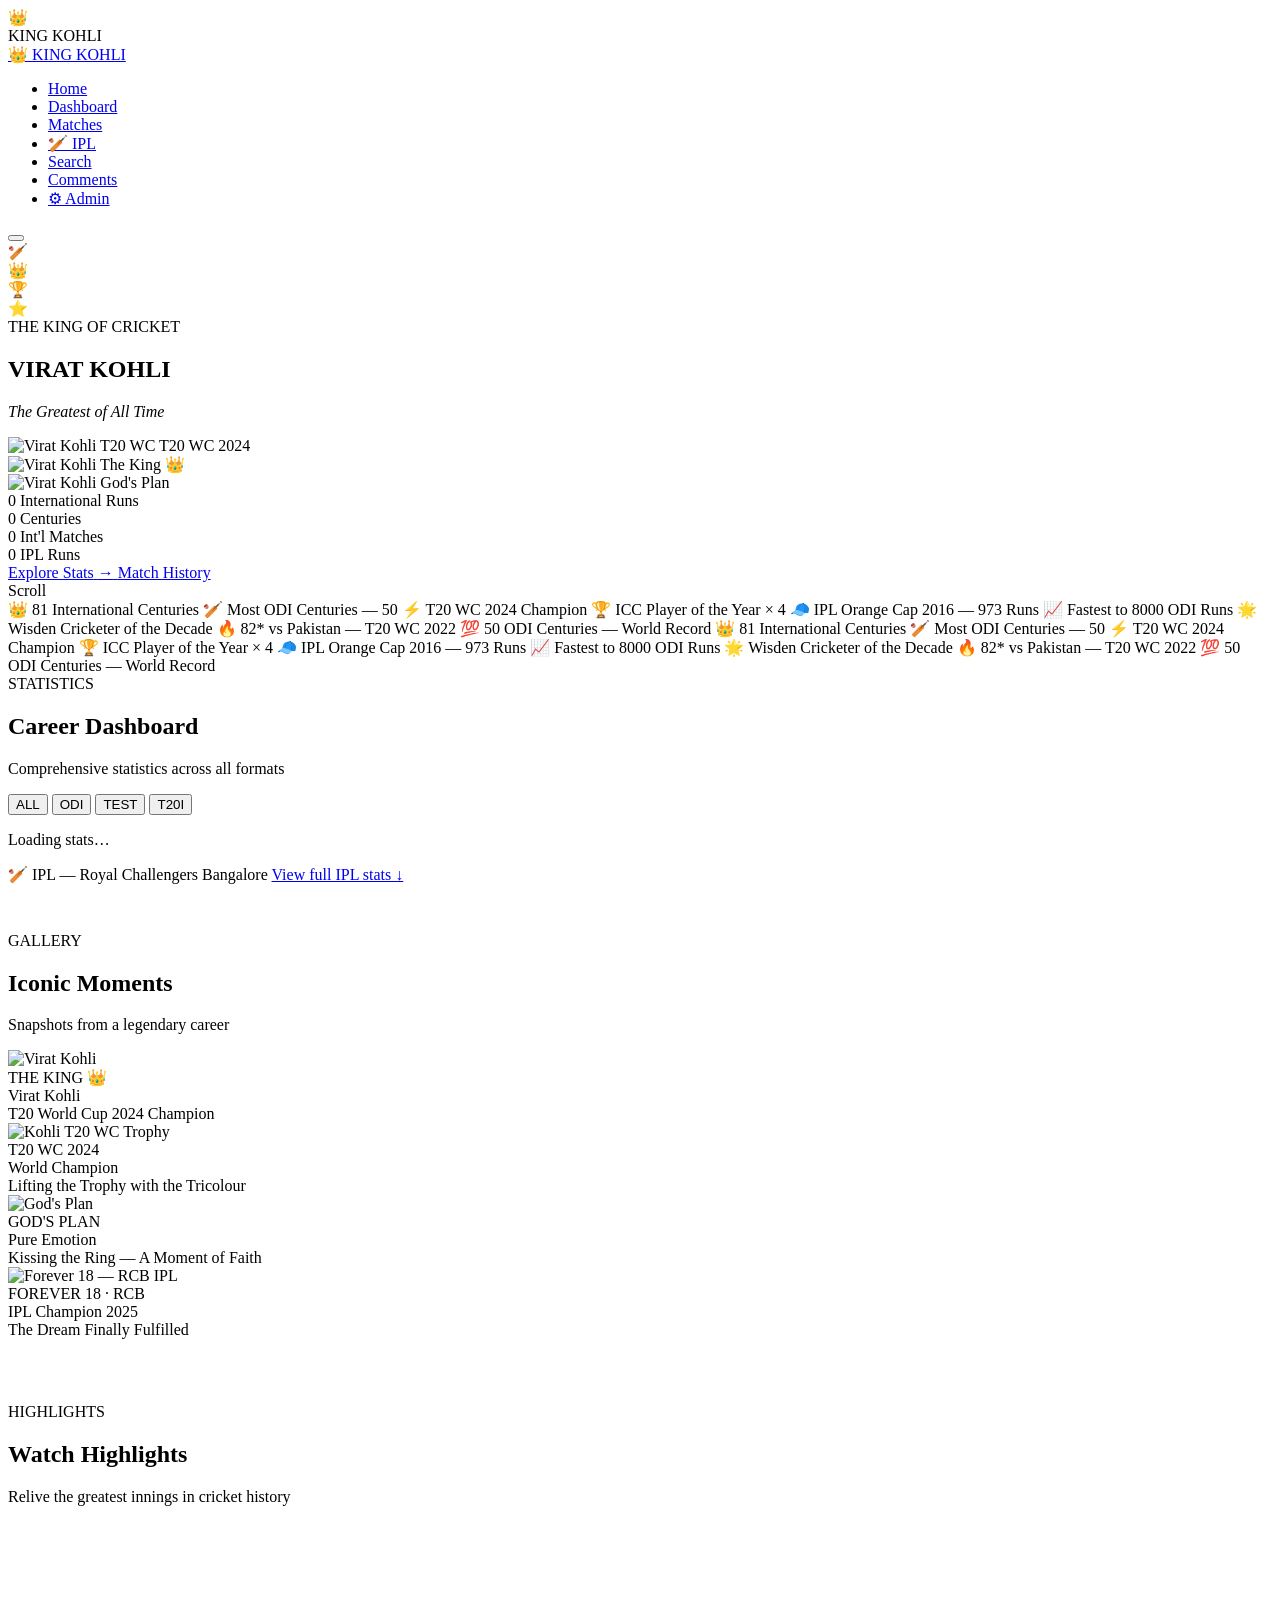
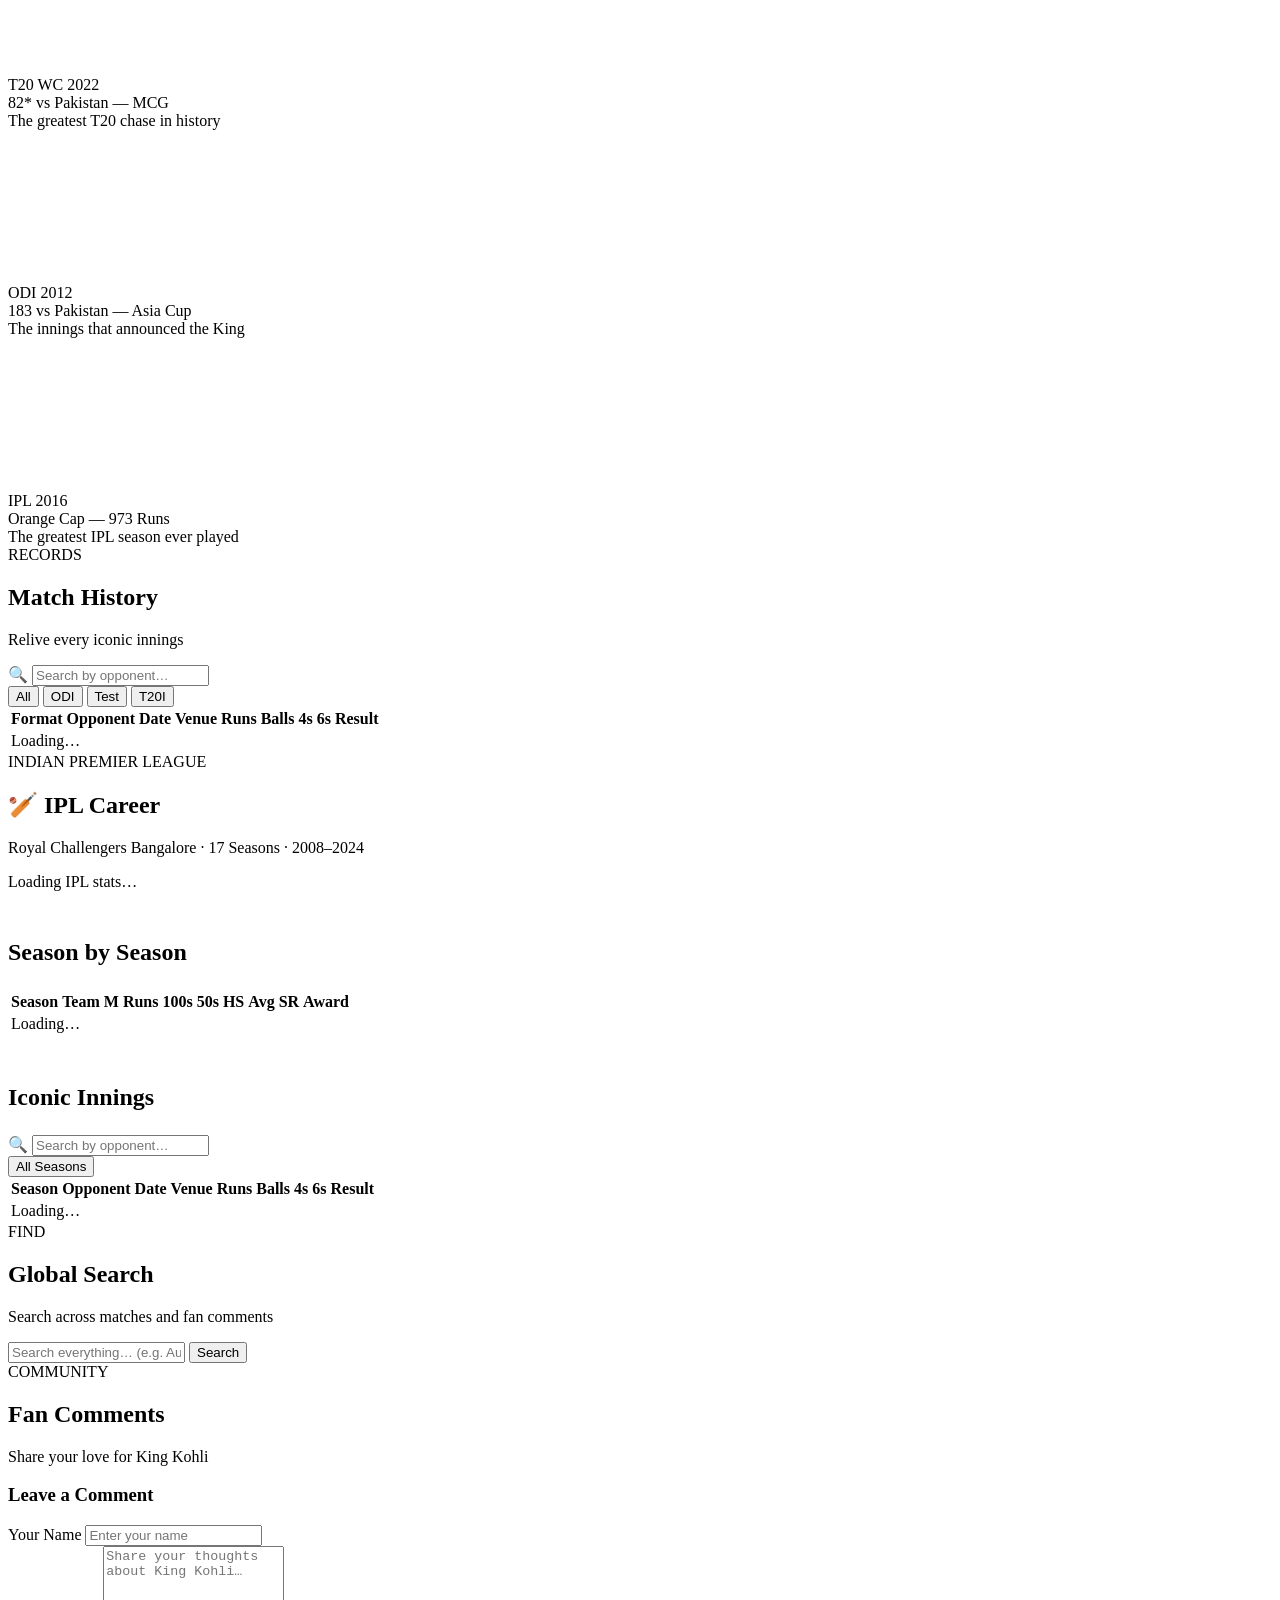
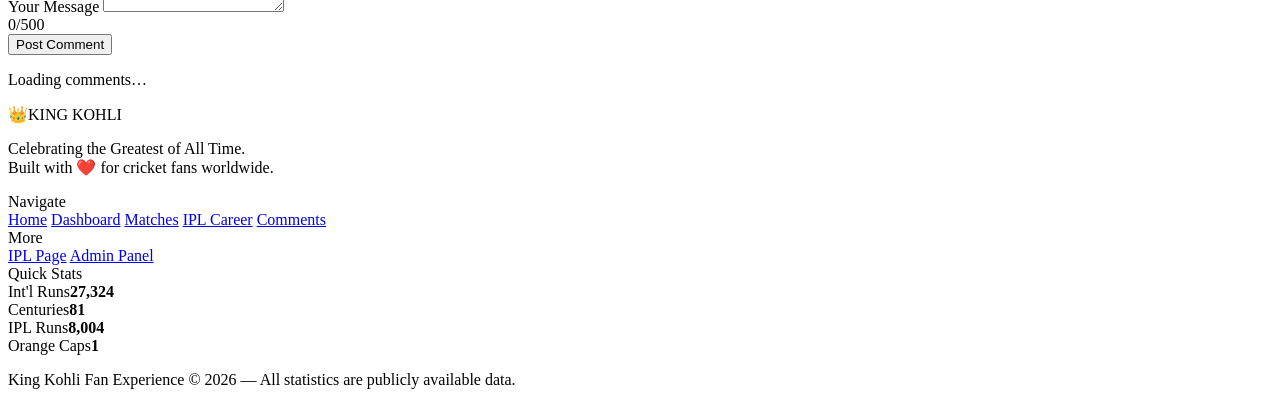
==== index.html @ 3b8f7f13 "Add files via upload" ====
<!DOCTYPE html>
<html lang="en">

<head>
  <meta charset="UTF-8">
  <meta name="viewport" content="width=device-width, initial-scale=1.0">
  <title>King Kohli — Fan Experience</title>
  <link rel="preconnect" href="https://fonts.googleapis.com">
  <link rel="preconnect" href="https://fonts.gstatic.com" crossorigin>
  <link
    href="https://fonts.googleapis.com/css2?family=Oswald:wght@400;500;600;700;800&family=Roboto:wght@300;400;500;700&family=Playfair+Display:ital,wght@1,700&display=swap"
    rel="stylesheet">
  <link rel="stylesheet" href="css/style.css">
  <link rel="stylesheet" href="css/design.css">
</head>

<body>

  <!-- ── PRELOADER ── -->
  <div class="preloader" id="preloader">
    <div class="preloader-inner">
      <div class="preloader-crown">👑</div>
      <div class="preloader-text">KING KOHLI</div>
      <div class="preloader-bar">
        <div class="preloader-fill"></div>
      </div>
    </div>
  </div>

  <!-- ── NAVBAR ── -->
  <nav class="navbar" id="navbar">
    <div class="nav-container">
      <a href="#hero" class="nav-logo">
        <span class="nav-crown">👑</span>
        <span class="logo-text">KING KOHLI</span>
      </a>
      <ul class="nav-links" id="navLinks">
        <li><a href="#hero" class="nav-link active">Home</a></li>
        <li><a href="#dashboard" class="nav-link">Dashboard</a></li>
        <li><a href="#matches" class="nav-link">Matches</a></li>
        <li><a href="#ipl" class="nav-link ipl-nav">🏏 IPL</a></li>
        <li><a href="#search" class="nav-link">Search</a></li>
        <li><a href="#comments" class="nav-link">Comments</a></li>
        <li><a href="admin.html" class="nav-link nav-admin">⚙ Admin</a></li>
      </ul>
      <button class="nav-toggle" id="navToggle" aria-label="Toggle menu">
        <span></span><span></span><span></span>
      </button>
    </div>
  </nav>

  <!-- ── HERO ── -->
  <section class="hero" id="hero">
    <!-- Animated background particles -->
    <div class="hero-particles" id="heroParticles"></div>
    <div class="hero-overlay"></div>

    <!-- Floating cricket elements -->
    <div class="float-el float-1">🏏</div>
    <div class="float-el float-2">👑</div>
    <div class="float-el float-3">🏆</div>
    <div class="float-el float-4">⭐</div>

    <div class="hero-content">
      <div class="hero-badge animate-fade-down">
        <span class="badge-dot"></span> THE KING OF CRICKET
      </div>

      <h1 class="hero-title">
        <span class="hero-title-main animate-slide-up" style="animation-delay:.1s">VIRAT</span>
        <span class="hero-title-accent animate-slide-up" style="animation-delay:.25s">KOHLI</span>
      </h1>

      <p class="hero-subtitle animate-fade-up" style="animation-delay:.4s">
        <em>The Greatest of All Time</em>
      </p>

      <!-- Kohli image strip -->
      <div class="hero-image-strip animate-fade-up" style="animation-delay:.5s">
        <div class="hero-img-card">
          <img src="images/kohli-t20.jpg" alt="Virat Kohli T20 WC" style="object-position:center 20%;" loading="lazy"
            onerror="this.parentElement.classList.add('img-fallback')">
          <span class="img-caption">T20 WC 2024</span>
        </div>
        <div class="hero-img-card hero-img-main">
          <img src="images/kohli-main.jpg" alt="Virat Kohli" style="object-position:center 15%;" loading="lazy"
            onerror="this.parentElement.classList.add('img-fallback')">
          <span class="img-caption">The King 👑</span>
        </div>
        <div class="hero-img-card">
          <img src="images/kohli-2012.jpg" alt="Virat Kohli" style="object-position:center 25%;" loading="lazy"
            onerror="this.parentElement.classList.add('img-fallback')">
          <span class="img-caption">God's Plan</span>
        </div>
      </div>

      <div class="hero-stats-row animate-fade-up" style="animation-delay:.6s">
        <div class="hero-stat">
          <span class="hero-stat-number" data-target="27324">0</span>
          <span class="hero-stat-label">International Runs</span>
        </div>
        <div class="hero-stat-divider"></div>
        <div class="hero-stat">
          <span class="hero-stat-number" data-target="81">0</span>
          <span class="hero-stat-label">Centuries</span>
        </div>
        <div class="hero-stat-divider"></div>
        <div class="hero-stat">
          <span class="hero-stat-number" data-target="543">0</span>
          <span class="hero-stat-label">Int'l Matches</span>
        </div>
        <div class="hero-stat-divider"></div>
        <div class="hero-stat">
          <span class="hero-stat-number" data-target="8004">0</span>
          <span class="hero-stat-label">IPL Runs</span>
        </div>
      </div>

      <div class="hero-cta animate-fade-up" style="animation-delay:.75s">
        <a href="#dashboard" class="btn btn-primary btn-glow">
          <span>Explore Stats</span> <span class="btn-arrow">→</span>
        </a>
        <a href="#matches" class="btn btn-outline">Match History</a>
      </div>
    </div>

    <div class="hero-scroll-indicator">
      <div class="scroll-mouse">
        <div class="scroll-wheel"></div>
      </div>
      <span>Scroll</span>
    </div>
  </section>

  <!-- ── ACHIEVEMENTS TICKER ── -->
  <div class="ticker-wrap">
    <div class="ticker">
      <span>👑 81 International Centuries</span>
      <span>🏏 Most ODI Centuries — 50</span>
      <span>⚡ T20 WC 2024 Champion</span>
      <span>🏆 ICC Player of the Year × 4</span>
      <span>🧢 IPL Orange Cap 2016 — 973 Runs</span>
      <span>📈 Fastest to 8000 ODI Runs</span>
      <span>🌟 Wisden Cricketer of the Decade</span>
      <span>🔥 82* vs Pakistan — T20 WC 2022</span>
      <span>💯 50 ODI Centuries — World Record</span>
      <span>👑 81 International Centuries</span>
      <span>🏏 Most ODI Centuries — 50</span>
      <span>⚡ T20 WC 2024 Champion</span>
      <span>🏆 ICC Player of the Year × 4</span>
      <span>🧢 IPL Orange Cap 2016 — 973 Runs</span>
      <span>📈 Fastest to 8000 ODI Runs</span>
      <span>🌟 Wisden Cricketer of the Decade</span>
      <span>🔥 82* vs Pakistan — T20 WC 2022</span>
      <span>💯 50 ODI Centuries — World Record</span>
    </div>
  </div>

  <!-- ── DASHBOARD ── -->
  <section class="section" id="dashboard">
    <div class="container">
      <div class="section-header reveal">
        <div class="section-eyebrow">STATISTICS</div>
        <h2 class="section-title">Career <span class="accent">Dashboard</span></h2>
        <p class="section-subtitle">Comprehensive statistics across all formats</p>
      </div>

      <div class="filter-bar reveal">
        <button class="filter-btn active" data-format="ALL">ALL</button>
        <button class="filter-btn" data-format="ODI">ODI</button>
        <button class="filter-btn" data-format="Test">TEST</button>
        <button class="filter-btn" data-format="T20">T20I</button>
      </div>

      <div class="stats-grid" id="statsGrid">
        <div class="loading-spinner">
          <div class="spinner"></div>
          <p>Loading stats…</p>
        </div>
      </div>

      <!-- IPL Row inside Dashboard -->
      <div class="ipl-dashboard-row reveal" id="iplDashRow">
        <div class="ipl-dash-header">
          <span class="ipl-dash-title">🏏 IPL — Royal Challengers Bangalore</span>
          <a href="#ipl" class="ipl-dash-link">View full IPL stats ↓</a>
        </div>
        <div class="ipl-dash-cards" id="iplDashCards">
          <div class="loading-spinner" style="padding:24px;">
            <div class="spinner"></div>
          </div>
        </div>
      </div>

      <div class="aggregate-bar reveal" id="aggregateBar" style="display:none;">
        <div class="aggregate-item">
          <span class="aggregate-label">Total Matches</span>
          <span class="aggregate-value" id="aggMatches">—</span>
        </div>
        <div class="aggregate-item">
          <span class="aggregate-label">Total Runs</span>
          <span class="aggregate-value" id="aggRuns">—</span>
        </div>
        <div class="aggregate-item">
          <span class="aggregate-label">Centuries</span>
          <span class="aggregate-value" id="aggCenturies">—</span>
        </div>
        <div class="aggregate-item">
          <span class="aggregate-label">Half-Centuries</span>
          <span class="aggregate-value" id="aggHalfCenturies">—</span>
        </div>
      </div>
    </div>
  </section>

  <!-- ── ICONIC MOMENTS ── -->
  <section class="section section-dark" id="moments">
    <div class="container">
      <div class="section-header reveal">
        <div class="section-eyebrow">GALLERY</div>
        <h2 class="section-title">Iconic <span class="accent">Moments</span></h2>
        <p class="section-subtitle">Snapshots from a legendary career</p>
      </div>
      <div class="moments-grid reveal">
        <div class="moment-card moment-large">
          <img src="images/kohli-main.jpg" alt="Virat Kohli" style="object-position:center 15%;" loading="lazy"
            onerror="this.parentElement.classList.add('img-fallback')">
          <div class="moment-overlay">
            <div class="moment-tag">THE KING 👑</div>
            <div class="moment-title">Virat Kohli</div>
            <div class="moment-sub">T20 World Cup 2024 Champion</div>
          </div>
        </div>
        <div class="moment-card">
          <img src="images/kohli-t20.jpg" alt="Kohli T20 WC Trophy" style="object-position:center 20%;" loading="lazy"
            onerror="this.parentElement.classList.add('img-fallback')">
          <div class="moment-overlay">
            <div class="moment-tag">T20 WC 2024</div>
            <div class="moment-title">World Champion</div>
            <div class="moment-sub">Lifting the Trophy with the Tricolour</div>
          </div>
        </div>
        <div class="moment-card">
          <img src="images/kohli-2012.jpg" alt="God's Plan" style="object-position:center 25%;" loading="lazy"
            onerror="this.parentElement.classList.add('img-fallback')">
          <div class="moment-overlay">
            <div class="moment-tag">GOD'S PLAN</div>
            <div class="moment-title">Pure Emotion</div>
            <div class="moment-sub">Kissing the Ring — A Moment of Faith</div>
          </div>
        </div>
        <div class="moment-card">
          <img src="images/kohli-ipl.jpg" alt="Forever 18 — RCB IPL" style="object-position:center 20%;" loading="lazy"
            onerror="this.parentElement.classList.add('img-fallback')">
          <div class="moment-overlay">
            <div class="moment-tag">FOREVER 18 · RCB</div>
            <div class="moment-title">IPL Champion 2025</div>
            <div class="moment-sub">The Dream Finally Fulfilled</div>
          </div>
        </div>
      </div>

      <!-- ── VIDEO HIGHLIGHTS ── -->
      <div class="section-header reveal" style="margin-top:64px;">
        <div class="section-eyebrow">HIGHLIGHTS</div>
        <h2 class="section-title">Watch <span class="accent">Highlights</span></h2>
        <p class="section-subtitle">Relive the greatest innings in cricket history</p>
      </div>

      <div class="videos-grid reveal">

        <div class="video-card">
          <div class="video-thumb-wrap">
            <iframe src="https://www.youtube.com/embed/R7rmkMJMFpM" title="Virat Kohli 82* vs Pakistan T20 WC 2022"
              frameborder="0"
              allow="accelerometer; autoplay; clipboard-write; encrypted-media; gyroscope; picture-in-picture"
              allowfullscreen loading="lazy">
            </iframe>
          </div>
          <div class="video-info">
            <div class="video-tag">T20 WC 2022</div>
            <div class="video-title">82* vs Pakistan — MCG</div>
            <div class="video-sub">The greatest T20 chase in history</div>
          </div>
        </div>

        <div class="video-card">
          <div class="video-thumb-wrap">
            <iframe src="https://www.youtube.com/embed/Vc7eLMFmPpQ" title="Virat Kohli 183 vs Pakistan ODI 2012"
              frameborder="0"
              allow="accelerometer; autoplay; clipboard-write; encrypted-media; gyroscope; picture-in-picture"
              allowfullscreen loading="lazy">
            </iframe>
          </div>
          <div class="video-info">
            <div class="video-tag">ODI 2012</div>
            <div class="video-title">183 vs Pakistan — Asia Cup</div>
            <div class="video-sub">The innings that announced the King</div>
          </div>
        </div>

        <div class="video-card">
          <div class="video-thumb-wrap">
            <iframe src="https://www.youtube.com/embed/2bPNGJFBFkA" title="Virat Kohli IPL 2016 Orange Cap Season"
              frameborder="0"
              allow="accelerometer; autoplay; clipboard-write; encrypted-media; gyroscope; picture-in-picture"
              allowfullscreen loading="lazy">
            </iframe>
          </div>
          <div class="video-info">
            <div class="video-tag">IPL 2016</div>
            <div class="video-title">Orange Cap — 973 Runs</div>
            <div class="video-sub">The greatest IPL season ever played</div>
          </div>
        </div>

      </div>
    </div>
  </section>

  <!-- ── MATCH HISTORY ── -->
  <section class="section section-alt" id="matches">
    <div class="container">
      <div class="section-header reveal">
        <div class="section-eyebrow">RECORDS</div>
        <h2 class="section-title">Match <span class="accent">History</span></h2>
        <p class="section-subtitle">Relive every iconic innings</p>
      </div>

      <div class="match-controls reveal">
        <div class="search-box">
          <span class="search-icon">🔍</span>
          <input type="text" id="matchSearch" class="search-input" placeholder="Search by opponent…" autocomplete="off">
          <button class="search-clear" id="searchClear" style="display:none;">✕</button>
        </div>
        <div class="match-format-filter">
          <button class="filter-btn-sm active" data-match-format="ALL">All</button>
          <button class="filter-btn-sm" data-match-format="ODI">ODI</button>
          <button class="filter-btn-sm" data-match-format="Test">Test</button>
          <button class="filter-btn-sm" data-match-format="T20">T20I</button>
        </div>
      </div>

      <div class="table-wrapper reveal">
        <table class="match-table">
          <thead>
            <tr>
              <th>Format</th>
              <th>Opponent</th>
              <th>Date</th>
              <th>Venue</th>
              <th>Runs</th>
              <th>Balls</th>
              <th>4s</th>
              <th>6s</th>
              <th>Result</th>
            </tr>
          </thead>
          <tbody id="matchTableBody">
            <tr>
              <td colspan="9" class="table-loading">
                <div class="spinner"></div> Loading…
              </td>
            </tr>
          </tbody>
        </table>
      </div>
      <div class="match-count" id="matchCount"></div>
    </div>
  </section>

  <!-- ── IPL SECTION ── -->
  <section class="section" id="ipl">
    <div class="container">
      <div class="section-header reveal">
        <div class="section-eyebrow">INDIAN PREMIER LEAGUE</div>
        <h2 class="section-title">🏏 IPL <span class="accent">Career</span></h2>
        <p class="section-subtitle">Royal Challengers Bangalore · 17 Seasons · 2008–2024</p>
      </div>

      <div class="ipl-summary-row reveal" id="iplSummaryCards">
        <div class="loading-spinner">
          <div class="spinner"></div>
          <p>Loading IPL stats…</p>
        </div>
      </div>

      <div class="section-header reveal" style="margin-top:48px;margin-bottom:24px;">
        <h3 class="section-title" style="font-size:1.5rem;">Season <span class="accent">by Season</span></h3>
      </div>
      <div class="table-wrapper reveal">
        <table class="match-table" id="iplSeasonTable">
          <thead>
            <tr>
              <th>Season</th>
              <th>Team</th>
              <th>M</th>
              <th>Runs</th>
              <th>100s</th>
              <th>50s</th>
              <th>HS</th>
              <th>Avg</th>
              <th>SR</th>
              <th>Award</th>
            </tr>
          </thead>
          <tbody id="iplSeasonBody">
            <tr>
              <td colspan="10" class="table-loading">
                <div class="spinner"></div> Loading…
              </td>
            </tr>
          </tbody>
        </table>
      </div>

      <div class="section-header reveal" style="margin-top:48px;margin-bottom:24px;">
        <h3 class="section-title" style="font-size:1.5rem;">Iconic <span class="accent">Innings</span></h3>
      </div>
      <div class="match-controls reveal">
        <div class="search-box">
          <span class="search-icon">🔍</span>
          <input type="text" id="iplPerfSearch" class="search-input" placeholder="Search by opponent…"
            autocomplete="off">
          <button class="search-clear" id="iplPerfClear" style="display:none;">✕</button>
        </div>
        <div class="match-format-filter" id="iplSeasonFilterBtns">
          <button class="filter-btn-sm active" data-ipl-season="ALL">All Seasons</button>
        </div>
      </div>
      <div class="table-wrapper reveal">
        <table class="match-table">
          <thead>
            <tr>
              <th>Season</th>
              <th>Opponent</th>
              <th>Date</th>
              <th>Venue</th>
              <th>Runs</th>
              <th>Balls</th>
              <th>4s</th>
              <th>6s</th>
              <th>Result</th>
            </tr>
          </thead>
          <tbody id="iplPerfTableBody">
            <tr>
              <td colspan="9" class="table-loading">
                <div class="spinner"></div> Loading…
              </td>
            </tr>
          </tbody>
        </table>
      </div>
      <div class="match-count" id="iplPerfCount"></div>
    </div>
  </section>

  <!-- ── GLOBAL SEARCH ── -->
  <section class="section section-alt" id="search">
    <div class="container">
      <div class="section-header reveal">
        <div class="section-eyebrow">FIND</div>
        <h2 class="section-title">Global <span class="accent">Search</span></h2>
        <p class="section-subtitle">Search across matches and fan comments</p>
      </div>
      <div class="global-search-box reveal">
        <input type="text" id="globalSearchInput" class="global-search-input"
          placeholder="Search everything… (e.g. Australia, century, legendary)" autocomplete="off">
        <button class="btn btn-primary" id="globalSearchBtn">Search</button>
      </div>
      <div id="globalSearchResults" class="global-search-results" style="display:none;"></div>
    </div>
  </section>

  <!-- ── COMMENTS ── -->
  <section class="section" id="comments">
    <div class="container">
      <div class="section-header reveal">
        <div class="section-eyebrow">COMMUNITY</div>
        <h2 class="section-title">Fan <span class="accent">Comments</span></h2>
        <p class="section-subtitle">Share your love for King Kohli</p>
      </div>

      <div class="comment-form-card reveal">
        <h3 class="form-title">Leave a Comment</h3>
        <form id="commentForm" novalidate>
          <div class="form-group">
            <label class="form-label" for="commentUsername">Your Name</label>
            <input type="text" id="commentUsername" class="form-input" placeholder="Enter your name" required
              maxlength="50">
            <span class="form-error" id="usernameError"></span>
          </div>
          <div class="form-group">
            <label class="form-label" for="commentMessage">Your Message</label>
            <textarea id="commentMessage" class="form-textarea" rows="4"
              placeholder="Share your thoughts about King Kohli…" required maxlength="500"></textarea>
            <div class="char-count"><span id="charCount">0</span>/500</div>
            <span class="form-error" id="messageError"></span>
          </div>
          <button type="submit" class="btn btn-primary btn-submit btn-glow" id="submitBtn">
            <span class="btn-text">Post Comment</span>
            <span class="btn-loading" style="display:none;">Posting…</span>
          </button>
        </form>
        <div id="formSuccess" class="form-success" style="display:none;">✅ Comment posted!</div>
      </div>

      <div class="comments-list" id="commentsList">
        <div class="loading-spinner">
          <div class="spinner"></div>
          <p>Loading comments…</p>
        </div>
      </div>
    </div>
  </section>

  <!-- ── FOOTER ── -->
  <footer class="footer">
    <div class="footer-top">
      <div class="container">
        <div class="footer-grid">
          <div class="footer-brand">
            <div class="footer-logo"><span>👑</span><span class="logo-text">KING KOHLI</span></div>
            <p class="footer-tagline">Celebrating the Greatest of All Time.<br>Built with ❤️ for cricket fans worldwide.
            </p>
          </div>
          <div class="footer-links-col">
            <div class="footer-col-title">Navigate</div>
            <a href="#hero">Home</a>
            <a href="#dashboard">Dashboard</a>
            <a href="#matches">Matches</a>
            <a href="#ipl">IPL Career</a>
            <a href="#comments">Comments</a>
          </div>
          <div class="footer-links-col">
            <div class="footer-col-title">More</div>
            <a href="ipl.html">IPL Page</a>
            <a href="admin.html">Admin Panel</a>
          </div>
          <div class="footer-stats-col">
            <div class="footer-col-title">Quick Stats</div>
            <div class="footer-stat-row"><span>Int'l Runs</span><strong>27,324</strong></div>
            <div class="footer-stat-row"><span>Centuries</span><strong>81</strong></div>
            <div class="footer-stat-row"><span>IPL Runs</span><strong>8,004</strong></div>
            <div class="footer-stat-row"><span>Orange Caps</span><strong>1</strong></div>
          </div>
        </div>
      </div>
    </div>
    <div class="footer-bottom">
      <div class="container">
        <p>King Kohli Fan Experience &copy; 2026 &mdash; All statistics are publicly available data.</p>
      </div>
    </div>
  </footer>

  <script src="js/app.js"></script>
</body>

</html>
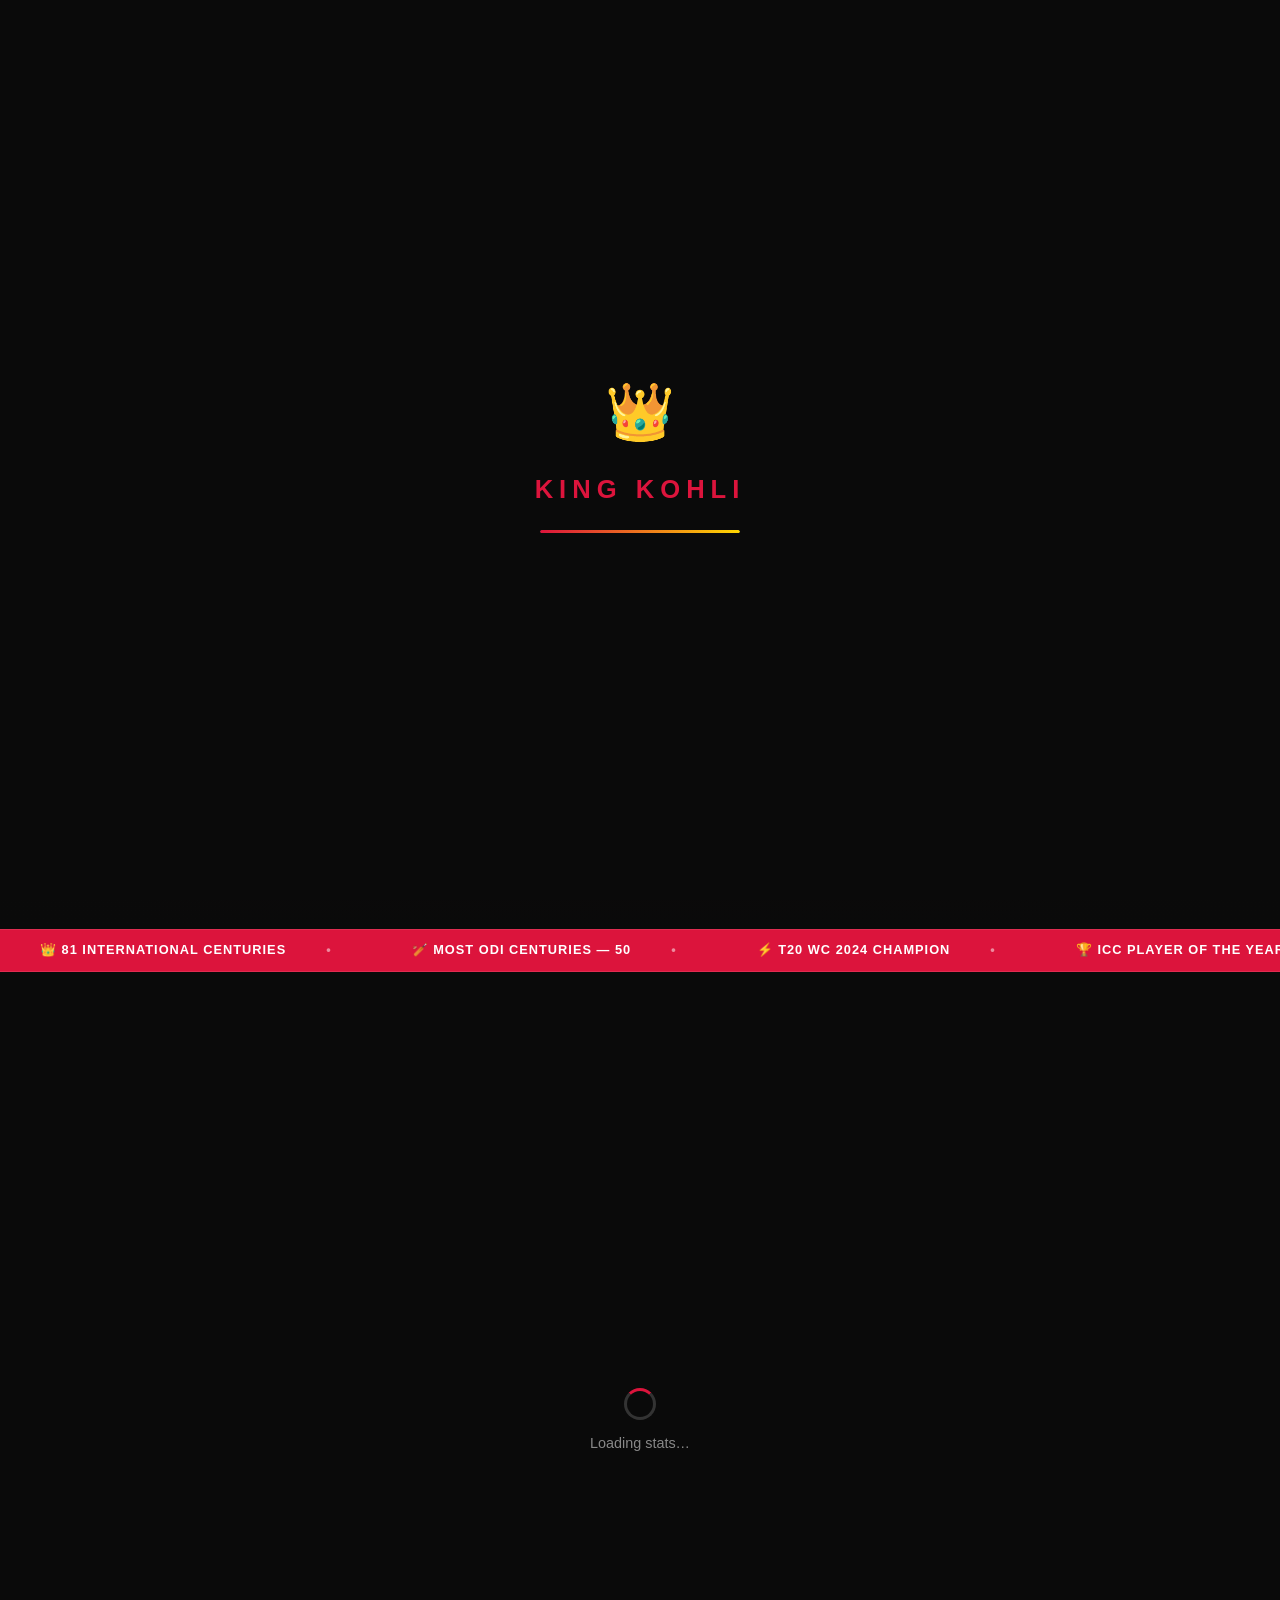
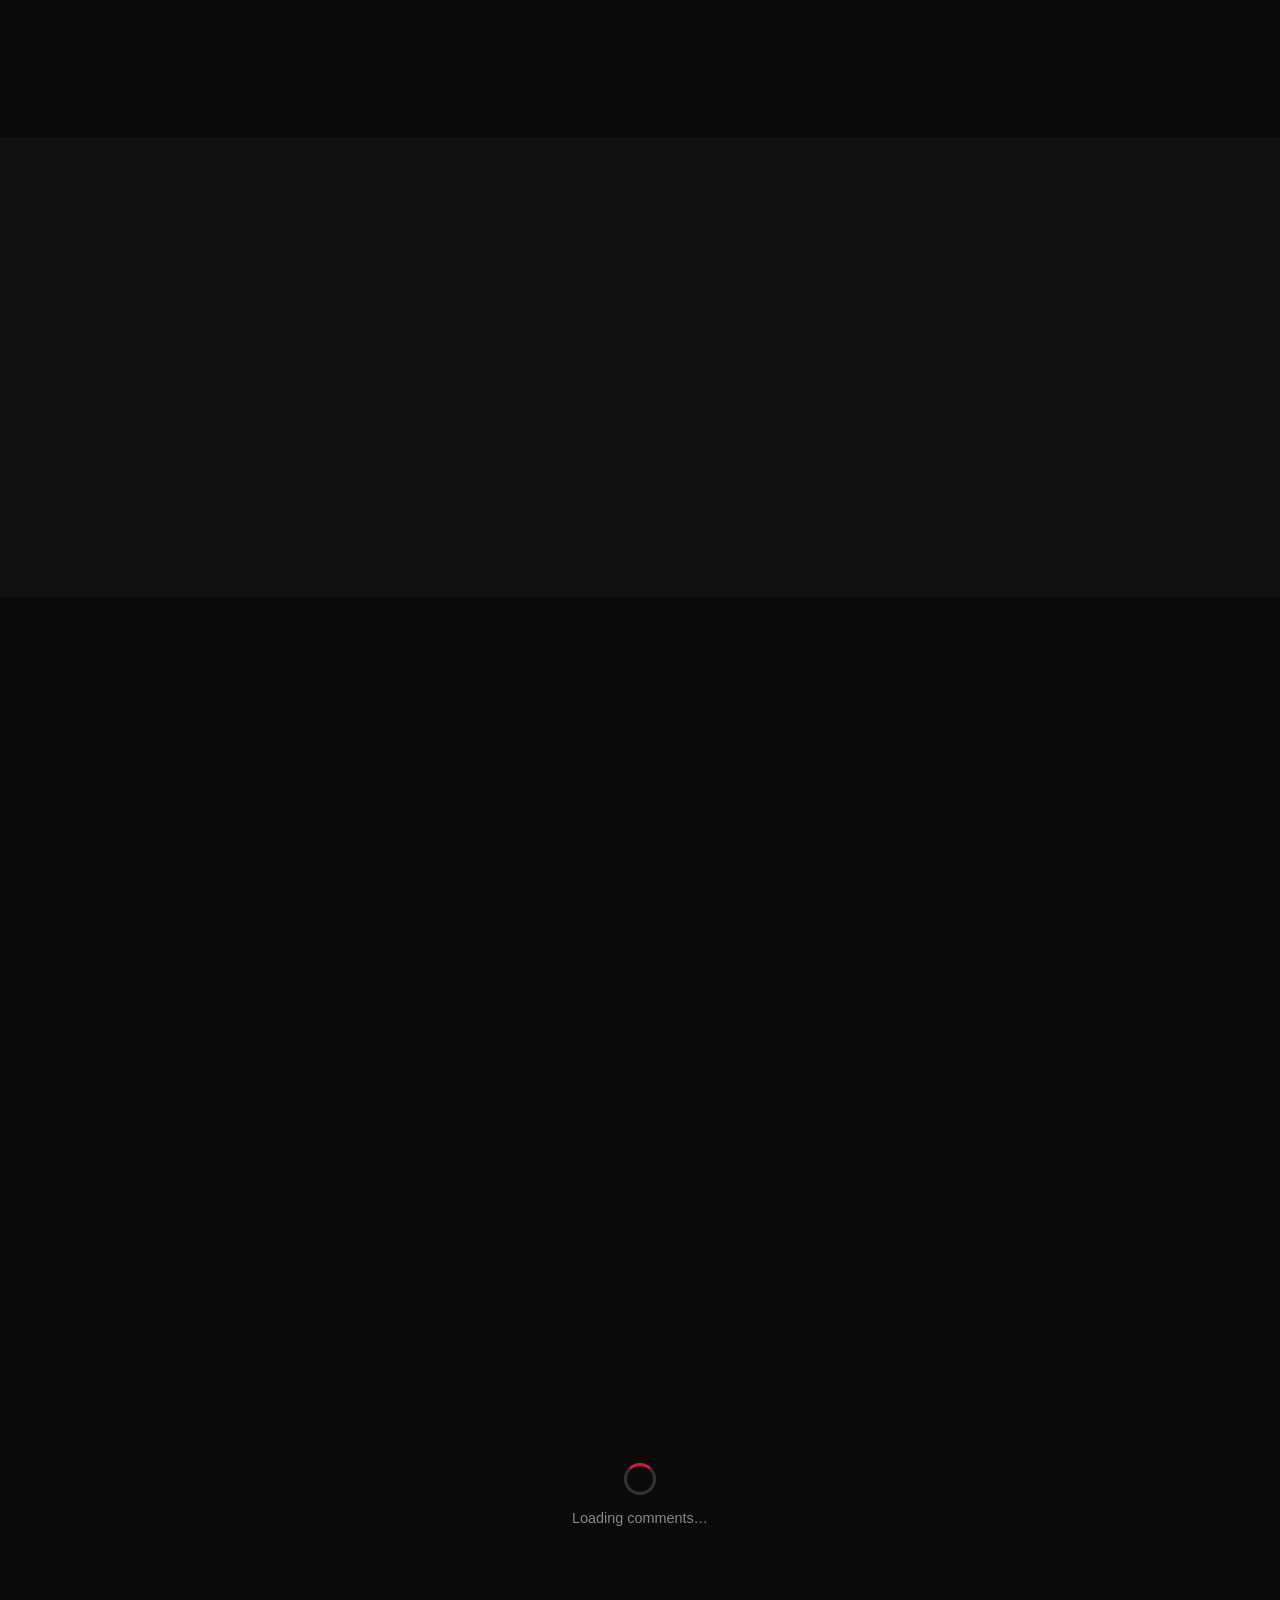
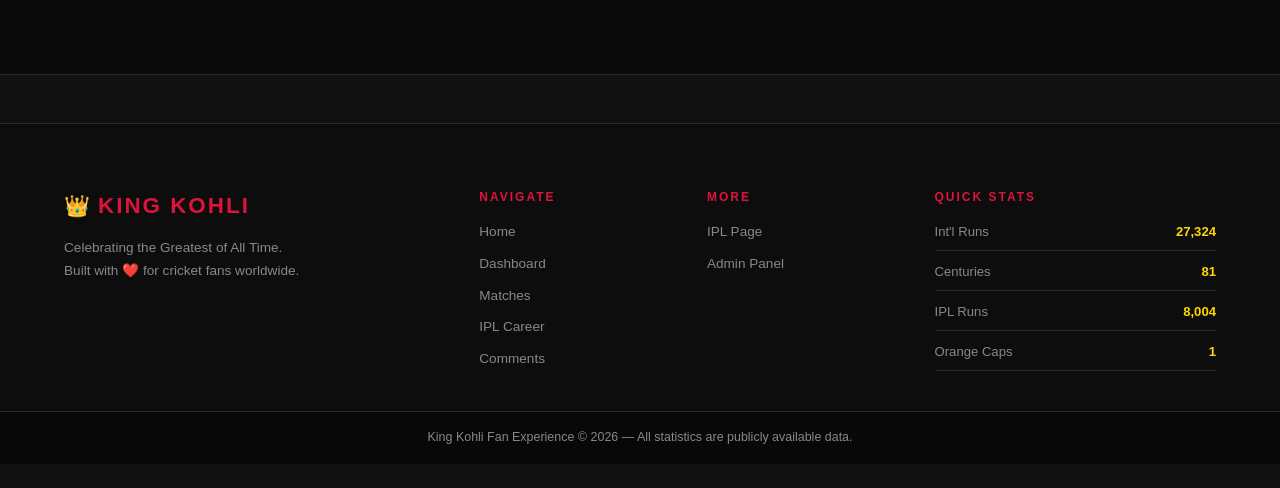
==== commit 5baa6f31: "Update index.html" ====
--- a/index.html
+++ b/index.html
@@ -10,13 +10,12 @@
   <link
     href="https://fonts.googleapis.com/css2?family=Oswald:wght@400;500;600;700;800&family=Roboto:wght@300;400;500;700&family=Playfair+Display:ital,wght@1,700&display=swap"
     rel="stylesheet">
-  <link rel="stylesheet" href="css/style.css">
-  <link rel="stylesheet" href="css/design.css">
+  <link rel="stylesheet" href="style.css">
+  <link rel="stylesheet" href="design.css">
 </head>
-
 <body>
 
-  <!-- ── PRELOADER ── -->
+
   <div class="preloader" id="preloader">
     <div class="preloader-inner">
       <div class="preloader-crown">👑</div>
@@ -558,4 +557,4 @@
   <script src="js/app.js"></script>
 </body>
 
-</html>+</html>
--- a/style.css
+++ b/style.css
@@ -0,0 +1,1044 @@
+/* ============================================================
+   KING KOHLI FAN EXPERIENCE — style.css
+   Theme: Deep Charcoal/Black · Crimson Red · Gold
+   ============================================================ */
+
+/* ---------- CSS Variables ---------- */
+:root {
+  --bg-primary:    #0a0a0a;
+  --bg-secondary:  #111111;
+  --bg-card:       #1c1c1c;
+  --bg-card-hover: #242424;
+  --crimson:       #dc143c;
+  --crimson-dark:  #a50e2d;
+  --crimson-glow:  rgba(220, 20, 60, 0.25);
+  --gold:          #ffd700;
+  --gold-dark:     #c9a800;
+  --text-primary:  #ffffff;
+  --text-secondary:#cccccc;
+  --text-muted:    #888888;
+  --border:        #2a2a2a;
+  --border-light:  #333333;
+  --radius:        8px;
+  --radius-lg:     14px;
+  --shadow:        0 4px 24px rgba(0,0,0,0.5);
+  --transition:    0.25s ease;
+}
+
+/* ---------- Reset & Base ---------- */
+*, *::before, *::after { box-sizing: border-box; margin: 0; padding: 0; }
+
+html { scroll-behavior: smooth; font-size: 16px; }
+
+body {
+  background: var(--bg-primary);
+  color: var(--text-primary);
+  font-family: 'Roboto', sans-serif;
+  line-height: 1.6;
+  overflow-x: hidden;
+}
+
+a { color: inherit; text-decoration: none; }
+ul { list-style: none; }
+img { max-width: 100%; display: block; }
+
+/* ---------- Scrollbar ---------- */
+::-webkit-scrollbar { width: 6px; }
+::-webkit-scrollbar-track { background: var(--bg-secondary); }
+::-webkit-scrollbar-thumb { background: var(--crimson); border-radius: 3px; }
+
+/* ---------- Container ---------- */
+.container {
+  max-width: 1200px;
+  margin: 0 auto;
+  padding: 0 24px;
+}
+
+/* ============================================================
+   NAVBAR
+   ============================================================ */
+.navbar {
+  position: fixed;
+  top: 0; left: 0; right: 0;
+  z-index: 1000;
+  background: rgba(10,10,10,0.95);
+  backdrop-filter: blur(10px);
+  border-bottom: 1px solid var(--border);
+  transition: box-shadow var(--transition);
+}
+.navbar.scrolled { box-shadow: 0 2px 20px rgba(220,20,60,0.15); }
+
+.nav-container {
+  max-width: 1200px;
+  margin: 0 auto;
+  padding: 0 24px;
+  height: 64px;
+  display: flex;
+  align-items: center;
+  justify-content: space-between;
+}
+
+.nav-logo {
+  display: flex;
+  align-items: center;
+  gap: 8px;
+  cursor: pointer;
+}
+.logo-crown { font-size: 1.4rem; }
+.logo-text {
+  font-family: 'Oswald', sans-serif;
+  font-size: 1.4rem;
+  font-weight: 700;
+  color: var(--crimson);
+  letter-spacing: 2px;
+}
+
+.nav-links {
+  display: flex;
+  align-items: center;
+  gap: 8px;
+}
+.nav-link {
+  padding: 6px 14px;
+  border-radius: var(--radius);
+  font-size: 0.9rem;
+  font-weight: 500;
+  color: var(--text-secondary);
+  transition: color var(--transition), background var(--transition);
+}
+.nav-link:hover,
+.nav-link.active {
+  color: var(--text-primary);
+  background: rgba(220,20,60,0.12);
+}
+
+.nav-toggle {
+  display: none;
+  flex-direction: column;
+  gap: 5px;
+  background: none;
+  border: none;
+  cursor: pointer;
+  padding: 4px;
+}
+.nav-toggle span {
+  display: block;
+  width: 24px;
+  height: 2px;
+  background: var(--text-primary);
+  border-radius: 2px;
+  transition: var(--transition);
+}
+
+/* ============================================================
+   HERO
+   ============================================================ */
+.hero {
+  position: relative;
+  min-height: 100vh;
+  display: flex;
+  align-items: center;
+  justify-content: center;
+  text-align: center;
+  overflow: hidden;
+  background: radial-gradient(ellipse at 50% 60%, #1a0008 0%, #0a0a0a 70%);
+}
+
+.hero::before {
+  content: '';
+  position: absolute;
+  inset: 0;
+  background:
+    radial-gradient(circle at 20% 50%, rgba(220,20,60,0.08) 0%, transparent 50%),
+    radial-gradient(circle at 80% 50%, rgba(255,215,0,0.04) 0%, transparent 50%);
+  pointer-events: none;
+}
+
+.hero-overlay {
+  position: absolute;
+  inset: 0;
+  background: linear-gradient(to bottom, transparent 60%, var(--bg-primary) 100%);
+  pointer-events: none;
+}
+
+.hero-content {
+  position: relative;
+  z-index: 1;
+  padding: 100px 24px 60px;
+  max-width: 800px;
+}
+
+.hero-badge {
+  display: inline-block;
+  padding: 6px 18px;
+  border: 1px solid var(--crimson);
+  border-radius: 20px;
+  font-size: 0.75rem;
+  font-weight: 600;
+  letter-spacing: 3px;
+  color: var(--crimson);
+  margin-bottom: 24px;
+  text-transform: uppercase;
+}
+
+.hero-title {
+  font-family: 'Oswald', sans-serif;
+  font-size: clamp(3.5rem, 10vw, 7rem);
+  font-weight: 700;
+  line-height: 1;
+  margin-bottom: 16px;
+}
+.hero-title-main { color: var(--text-primary); display: block; }
+.hero-title-accent {
+  color: var(--crimson);
+  display: block;
+  text-shadow: 0 0 40px rgba(220,20,60,0.4);
+}
+
+.hero-subtitle {
+  font-size: 1.2rem;
+  color: var(--gold);
+  font-weight: 300;
+  letter-spacing: 2px;
+  margin-bottom: 48px;
+}
+
+.hero-stats-row {
+  display: flex;
+  align-items: center;
+  justify-content: center;
+  gap: 0;
+  margin-bottom: 48px;
+  flex-wrap: wrap;
+}
+.hero-stat {
+  padding: 0 32px;
+  text-align: center;
+}
+.hero-stat-number {
+  display: block;
+  font-family: 'Oswald', sans-serif;
+  font-size: 2.4rem;
+  font-weight: 700;
+  color: var(--gold);
+  line-height: 1;
+}
+.hero-stat-label {
+  display: block;
+  font-size: 0.75rem;
+  color: var(--text-muted);
+  letter-spacing: 1px;
+  margin-top: 4px;
+  text-transform: uppercase;
+}
+.hero-stat-divider {
+  width: 1px;
+  height: 48px;
+  background: var(--border-light);
+}
+
+.hero-cta {
+  display: flex;
+  gap: 16px;
+  justify-content: center;
+  flex-wrap: wrap;
+}
+
+.hero-scroll-indicator {
+  position: absolute;
+  bottom: 32px;
+  left: 50%;
+  transform: translateX(-50%);
+  animation: bounce 2s infinite;
+}
+.scroll-arrow {
+  width: 20px;
+  height: 20px;
+  border-right: 2px solid var(--crimson);
+  border-bottom: 2px solid var(--crimson);
+  transform: rotate(45deg);
+}
+@keyframes bounce {
+  0%, 100% { transform: translateX(-50%) translateY(0); }
+  50%       { transform: translateX(-50%) translateY(8px); }
+}
+
+/* ============================================================
+   BUTTONS
+   ============================================================ */
+.btn {
+  display: inline-flex;
+  align-items: center;
+  justify-content: center;
+  gap: 8px;
+  padding: 12px 28px;
+  border-radius: var(--radius);
+  font-size: 0.9rem;
+  font-weight: 600;
+  letter-spacing: 0.5px;
+  cursor: pointer;
+  border: 2px solid transparent;
+  transition: all var(--transition);
+  text-transform: uppercase;
+}
+.btn-primary {
+  background: var(--crimson);
+  color: #fff;
+  border-color: var(--crimson);
+}
+.btn-primary:hover {
+  background: var(--crimson-dark);
+  border-color: var(--crimson-dark);
+  transform: translateY(-2px);
+  box-shadow: 0 6px 20px var(--crimson-glow);
+}
+.btn-outline {
+  background: transparent;
+  color: var(--text-primary);
+  border-color: var(--border-light);
+}
+.btn-outline:hover {
+  border-color: var(--gold);
+  color: var(--gold);
+  transform: translateY(-2px);
+}
+
+/* ============================================================
+   SECTIONS
+   ============================================================ */
+.section {
+  padding: 96px 0;
+}
+.section-alt {
+  background: var(--bg-secondary);
+}
+
+.section-header {
+  text-align: center;
+  margin-bottom: 56px;
+}
+.section-title {
+  font-family: 'Oswald', sans-serif;
+  font-size: clamp(2rem, 5vw, 2.8rem);
+  font-weight: 700;
+  margin-bottom: 12px;
+  letter-spacing: 1px;
+}
+.accent { color: var(--crimson); }
+.section-subtitle {
+  color: var(--text-muted);
+  font-size: 1rem;
+}
+
+/* ============================================================
+   FILTER BUTTONS
+   ============================================================ */
+.filter-bar {
+  display: flex;
+  justify-content: center;
+  gap: 12px;
+  margin-bottom: 40px;
+  flex-wrap: wrap;
+}
+.filter-btn {
+  padding: 10px 28px;
+  border-radius: 30px;
+  border: 2px solid var(--border-light);
+  background: transparent;
+  color: var(--text-secondary);
+  font-family: 'Oswald', sans-serif;
+  font-size: 0.95rem;
+  font-weight: 500;
+  letter-spacing: 1px;
+  cursor: pointer;
+  transition: all var(--transition);
+}
+.filter-btn:hover {
+  border-color: var(--crimson);
+  color: var(--crimson);
+}
+.filter-btn.active {
+  background: var(--crimson);
+  border-color: var(--crimson);
+  color: #fff;
+  box-shadow: 0 4px 16px var(--crimson-glow);
+}
+
+/* ============================================================
+   STATS CARDS
+   ============================================================ */
+.stats-grid {
+  display: grid;
+  grid-template-columns: repeat(auto-fit, minmax(220px, 1fr));
+  gap: 24px;
+  margin-bottom: 40px;
+}
+
+.stats-format-group {
+  margin-bottom: 40px;
+}
+.stats-format-label {
+  font-family: 'Oswald', sans-serif;
+  font-size: 1.1rem;
+  color: var(--gold);
+  letter-spacing: 2px;
+  margin-bottom: 16px;
+  padding-bottom: 8px;
+  border-bottom: 1px solid var(--border);
+}
+
+.stat-card {
+  background: var(--bg-card);
+  border-radius: var(--radius-lg);
+  padding: 28px 24px;
+  border-top: 3px solid var(--crimson);
+  transition: transform var(--transition), box-shadow var(--transition), background var(--transition);
+  position: relative;
+  overflow: hidden;
+}
+.stat-card::after {
+  content: '';
+  position: absolute;
+  top: -40px; right: -40px;
+  width: 100px; height: 100px;
+  background: radial-gradient(circle, rgba(220,20,60,0.06) 0%, transparent 70%);
+  border-radius: 50%;
+}
+.stat-card:hover {
+  transform: translateY(-6px);
+  box-shadow: 0 12px 32px rgba(0,0,0,0.4);
+  background: var(--bg-card-hover);
+}
+
+.stat-card-icon {
+  font-size: 1.6rem;
+  margin-bottom: 12px;
+}
+.stat-card-label {
+  font-size: 0.8rem;
+  color: var(--text-muted);
+  text-transform: uppercase;
+  letter-spacing: 1.5px;
+  margin-bottom: 8px;
+}
+.stat-card-value {
+  font-family: 'Oswald', sans-serif;
+  font-size: 2.4rem;
+  font-weight: 700;
+  color: var(--gold);
+  line-height: 1;
+  margin-bottom: 4px;
+}
+.stat-card-sub {
+  font-size: 0.8rem;
+  color: var(--text-muted);
+}
+.stat-card-format {
+  position: absolute;
+  top: 12px; right: 16px;
+  font-size: 0.7rem;
+  font-weight: 700;
+  letter-spacing: 1px;
+  padding: 3px 8px;
+  border-radius: 4px;
+}
+.format-odi  { background: rgba(0,150,255,0.15); color: #4db8ff; }
+.format-test { background: rgba(255,215,0,0.12); color: var(--gold); }
+.format-t20  { background: rgba(220,20,60,0.15); color: var(--crimson); }
+
+/* Aggregate Bar */
+.aggregate-bar {
+  display: flex;
+  justify-content: center;
+  gap: 0;
+  background: var(--bg-card);
+  border-radius: var(--radius-lg);
+  border: 1px solid var(--border);
+  overflow: hidden;
+  flex-wrap: wrap;
+}
+.aggregate-item {
+  flex: 1;
+  min-width: 140px;
+  padding: 20px 24px;
+  text-align: center;
+  border-right: 1px solid var(--border);
+}
+.aggregate-item:last-child { border-right: none; }
+.aggregate-label {
+  display: block;
+  font-size: 0.75rem;
+  color: var(--text-muted);
+  text-transform: uppercase;
+  letter-spacing: 1px;
+  margin-bottom: 6px;
+}
+.aggregate-value {
+  display: block;
+  font-family: 'Oswald', sans-serif;
+  font-size: 1.8rem;
+  font-weight: 700;
+  color: var(--crimson);
+}
+
+/* ============================================================
+   MATCH HISTORY
+   ============================================================ */
+.match-controls {
+  display: flex;
+  align-items: center;
+  justify-content: space-between;
+  gap: 16px;
+  margin-bottom: 28px;
+  flex-wrap: wrap;
+}
+
+.search-box {
+  position: relative;
+  flex: 1;
+  min-width: 240px;
+  max-width: 420px;
+}
+.search-icon {
+  position: absolute;
+  left: 14px;
+  top: 50%;
+  transform: translateY(-50%);
+  font-size: 1rem;
+  pointer-events: none;
+}
+.search-input {
+  width: 100%;
+  padding: 11px 40px 11px 42px;
+  background: var(--bg-card);
+  border: 1px solid var(--border-light);
+  border-radius: var(--radius);
+  color: var(--text-primary);
+  font-size: 0.9rem;
+  transition: border-color var(--transition);
+}
+.search-input:focus {
+  outline: none;
+  border-color: var(--crimson);
+}
+.search-input::placeholder { color: var(--text-muted); }
+.search-clear {
+  position: absolute;
+  right: 12px;
+  top: 50%;
+  transform: translateY(-50%);
+  background: none;
+  border: none;
+  color: var(--text-muted);
+  cursor: pointer;
+  font-size: 0.85rem;
+  padding: 2px 4px;
+}
+.search-clear:hover { color: var(--crimson); }
+
+.match-format-filter {
+  display: flex;
+  gap: 8px;
+  flex-wrap: wrap;
+}
+.filter-btn-sm {
+  padding: 8px 18px;
+  border-radius: 20px;
+  border: 1px solid var(--border-light);
+  background: transparent;
+  color: var(--text-secondary);
+  font-size: 0.82rem;
+  font-weight: 500;
+  cursor: pointer;
+  transition: all var(--transition);
+}
+.filter-btn-sm:hover { border-color: var(--crimson); color: var(--crimson); }
+.filter-btn-sm.active {
+  background: var(--crimson);
+  border-color: var(--crimson);
+  color: #fff;
+}
+
+.table-wrapper {
+  overflow-x: auto;
+  border-radius: var(--radius-lg);
+  border: 1px solid var(--border);
+}
+.match-table {
+  width: 100%;
+  border-collapse: collapse;
+  font-size: 0.9rem;
+}
+.match-table thead tr {
+  background: var(--bg-card);
+  border-bottom: 2px solid var(--crimson);
+}
+.match-table th {
+  padding: 14px 16px;
+  text-align: left;
+  font-family: 'Oswald', sans-serif;
+  font-size: 0.8rem;
+  letter-spacing: 1px;
+  color: var(--text-muted);
+  text-transform: uppercase;
+  white-space: nowrap;
+}
+.match-table tbody tr {
+  border-bottom: 1px solid var(--border);
+  transition: background var(--transition);
+}
+.match-table tbody tr:last-child { border-bottom: none; }
+.match-table tbody tr:hover { background: rgba(220,20,60,0.05); }
+.match-table td {
+  padding: 13px 16px;
+  color: var(--text-secondary);
+  white-space: nowrap;
+}
+.match-table td.runs-cell {
+  font-family: 'Oswald', sans-serif;
+  font-size: 1.1rem;
+  color: var(--gold);
+  font-weight: 600;
+}
+
+.format-badge {
+  display: inline-block;
+  padding: 3px 10px;
+  border-radius: 4px;
+  font-size: 0.72rem;
+  font-weight: 700;
+  letter-spacing: 0.5px;
+}
+.result-badge {
+  display: inline-block;
+  padding: 3px 10px;
+  border-radius: 4px;
+  font-size: 0.78rem;
+  font-weight: 600;
+}
+.result-won  { background: rgba(0,200,100,0.15); color: #00c864; }
+.result-lost { background: rgba(220,20,60,0.15);  color: var(--crimson); }
+.result-draw { background: rgba(255,215,0,0.12);  color: var(--gold); }
+
+.match-count {
+  margin-top: 12px;
+  font-size: 0.82rem;
+  color: var(--text-muted);
+  text-align: right;
+}
+
+.table-loading, .table-empty {
+  text-align: center;
+  padding: 48px 16px;
+  color: var(--text-muted);
+}
+
+/* ============================================================
+   GLOBAL SEARCH
+   ============================================================ */
+.global-search-box {
+  display: flex;
+  gap: 12px;
+  max-width: 640px;
+  margin: 0 auto 32px;
+}
+.global-search-input {
+  flex: 1;
+  padding: 13px 18px;
+  background: var(--bg-card);
+  border: 1px solid var(--border-light);
+  border-radius: var(--radius);
+  color: var(--text-primary);
+  font-size: 0.95rem;
+  transition: border-color var(--transition);
+}
+.global-search-input:focus {
+  outline: none;
+  border-color: var(--crimson);
+}
+.global-search-input::placeholder { color: var(--text-muted); }
+
+.global-search-results { max-width: 900px; margin: 0 auto; }
+.search-results-section { margin-bottom: 32px; }
+.search-results-title {
+  font-family: 'Oswald', sans-serif;
+  font-size: 1rem;
+  color: var(--gold);
+  letter-spacing: 1px;
+  margin-bottom: 12px;
+  padding-bottom: 8px;
+  border-bottom: 1px solid var(--border);
+}
+.search-result-item {
+  background: var(--bg-card);
+  border-radius: var(--radius);
+  padding: 14px 18px;
+  margin-bottom: 8px;
+  border-left: 3px solid var(--crimson);
+  font-size: 0.9rem;
+  color: var(--text-secondary);
+}
+.search-no-results {
+  text-align: center;
+  color: var(--text-muted);
+  padding: 32px;
+}
+
+/* ============================================================
+   COMMENTS
+   ============================================================ */
+.comment-form-card {
+  background: var(--bg-card);
+  border-radius: var(--radius-lg);
+  padding: 36px;
+  max-width: 680px;
+  margin: 0 auto 48px;
+  border: 1px solid var(--border);
+}
+.form-title {
+  font-family: 'Oswald', sans-serif;
+  font-size: 1.2rem;
+  color: var(--gold);
+  margin-bottom: 24px;
+  letter-spacing: 1px;
+}
+.form-row { margin-bottom: 0; }
+.form-group { margin-bottom: 20px; }
+.form-label {
+  display: block;
+  font-size: 0.82rem;
+  color: var(--text-muted);
+  text-transform: uppercase;
+  letter-spacing: 1px;
+  margin-bottom: 8px;
+}
+.form-input,
+.form-textarea {
+  width: 100%;
+  padding: 12px 16px;
+  background: var(--bg-secondary);
+  border: 1px solid var(--border-light);
+  border-radius: var(--radius);
+  color: var(--text-primary);
+  font-size: 0.95rem;
+  font-family: 'Roboto', sans-serif;
+  transition: border-color var(--transition);
+  resize: vertical;
+}
+.form-input:focus,
+.form-textarea:focus {
+  outline: none;
+  border-color: var(--crimson);
+}
+.form-input::placeholder,
+.form-textarea::placeholder { color: var(--text-muted); }
+.form-input.error,
+.form-textarea.error { border-color: var(--crimson); }
+.form-error {
+  display: block;
+  font-size: 0.78rem;
+  color: var(--crimson);
+  margin-top: 4px;
+  min-height: 16px;
+}
+.char-count {
+  text-align: right;
+  font-size: 0.75rem;
+  color: var(--text-muted);
+  margin-top: 4px;
+}
+.btn-submit { width: 100%; margin-top: 4px; }
+.form-success {
+  margin-top: 16px;
+  padding: 12px 16px;
+  background: rgba(0,200,100,0.1);
+  border: 1px solid rgba(0,200,100,0.3);
+  border-radius: var(--radius);
+  color: #00c864;
+  font-size: 0.9rem;
+  text-align: center;
+}
+
+.comments-list {
+  max-width: 680px;
+  margin: 0 auto;
+  display: flex;
+  flex-direction: column;
+  gap: 16px;
+}
+.comment-card {
+  background: var(--bg-card);
+  border-radius: var(--radius-lg);
+  padding: 20px 24px;
+  border: 1px solid var(--border);
+  border-left: 3px solid var(--crimson);
+  animation: fadeInUp 0.3s ease;
+}
+@keyframes fadeInUp {
+  from { opacity: 0; transform: translateY(12px); }
+  to   { opacity: 1; transform: translateY(0); }
+}
+.comment-header {
+  display: flex;
+  align-items: center;
+  justify-content: space-between;
+  margin-bottom: 10px;
+  flex-wrap: wrap;
+  gap: 8px;
+}
+.comment-username {
+  font-family: 'Oswald', sans-serif;
+  font-size: 1rem;
+  color: var(--gold);
+  font-weight: 600;
+}
+.comment-time {
+  font-size: 0.75rem;
+  color: var(--text-muted);
+}
+.comment-message {
+  color: var(--text-secondary);
+  font-size: 0.95rem;
+  line-height: 1.6;
+}
+.comments-empty {
+  text-align: center;
+  color: var(--text-muted);
+  padding: 40px;
+  font-size: 0.95rem;
+}
+
+/* ============================================================
+   LOADING SPINNER
+   ============================================================ */
+.loading-spinner {
+  display: flex;
+  flex-direction: column;
+  align-items: center;
+  gap: 12px;
+  padding: 48px;
+  color: var(--text-muted);
+  font-size: 0.9rem;
+}
+.spinner {
+  width: 32px;
+  height: 32px;
+  border: 3px solid var(--border-light);
+  border-top-color: var(--crimson);
+  border-radius: 50%;
+  animation: spin 0.8s linear infinite;
+  display: inline-block;
+}
+@keyframes spin {
+  to { transform: rotate(360deg); }
+}
+
+/* ============================================================
+   FOOTER
+   ============================================================ */
+.footer {
+  background: var(--bg-secondary);
+  border-top: 1px solid var(--border);
+  padding: 48px 0 24px;
+}
+.footer-content {
+  text-align: center;
+  margin-bottom: 32px;
+}
+.footer-logo {
+  display: inline-flex;
+  align-items: center;
+  gap: 8px;
+  margin-bottom: 8px;
+}
+.footer-tagline {
+  color: var(--text-muted);
+  font-size: 0.9rem;
+  margin-bottom: 20px;
+}
+.footer-links {
+  display: flex;
+  justify-content: center;
+  gap: 24px;
+  flex-wrap: wrap;
+}
+.footer-links a {
+  color: var(--text-muted);
+  font-size: 0.85rem;
+  transition: color var(--transition);
+}
+.footer-links a:hover { color: var(--crimson); }
+.footer-bottom {
+  text-align: center;
+  padding-top: 24px;
+  border-top: 1px solid var(--border);
+  color: var(--text-muted);
+  font-size: 0.8rem;
+}
+
+/* ============================================================
+   RESPONSIVE
+   ============================================================ */
+@media (max-width: 768px) {
+  .nav-links {
+    display: none;
+    position: absolute;
+    top: 64px; left: 0; right: 0;
+    background: rgba(10,10,10,0.98);
+    flex-direction: column;
+    padding: 16px 24px 24px;
+    border-bottom: 1px solid var(--border);
+    gap: 4px;
+  }
+  .nav-links.open { display: flex; }
+  .nav-toggle { display: flex; }
+
+  .hero-stats-row { gap: 0; }
+  .hero-stat { padding: 12px 16px; }
+  .hero-stat-divider { display: none; }
+
+  .match-controls { flex-direction: column; align-items: stretch; }
+  .search-box { max-width: 100%; }
+
+  .comment-form-card { padding: 24px 20px; }
+
+  .aggregate-bar { flex-direction: column; }
+  .aggregate-item { border-right: none; border-bottom: 1px solid var(--border); }
+  .aggregate-item:last-child { border-bottom: none; }
+
+  .global-search-box { flex-direction: column; }
+}
+
+@media (max-width: 480px) {
+  .section { padding: 64px 0; }
+  .hero-cta { flex-direction: column; align-items: center; }
+  .stats-grid { grid-template-columns: 1fr 1fr; }
+}
+
+/* ============================================================
+   IPL SECTION (embedded in main site)
+   ============================================================ */
+.ipl-summary-row {
+  display: grid;
+  grid-template-columns: repeat(auto-fit, minmax(160px, 1fr));
+  gap: 16px;
+  margin-bottom: 16px;
+}
+.ipl-summary-card {
+  background: var(--bg-card);
+  border-radius: var(--radius-lg);
+  padding: 22px 16px;
+  text-align: center;
+  border-top: 3px solid var(--gold);
+  transition: transform 0.2s ease, box-shadow 0.2s ease;
+}
+.ipl-summary-card:hover {
+  transform: translateY(-4px);
+  box-shadow: 0 8px 24px rgba(0,0,0,0.4);
+}
+.ipl-sc-icon  { font-size: 1.6rem; margin-bottom: 8px; }
+.ipl-sc-value {
+  font-family: 'Oswald', sans-serif;
+  font-size: 1.9rem;
+  font-weight: 700;
+  color: var(--gold);
+  line-height: 1;
+  margin-bottom: 4px;
+}
+.ipl-sc-label {
+  font-size: 0.72rem;
+  color: var(--text-muted);
+  text-transform: uppercase;
+  letter-spacing: 1px;
+}
+.orange-cap-badge {
+  display: inline-block;
+  background: rgba(255,140,0,0.18);
+  color: #ff8c00;
+  border: 1px solid rgba(255,140,0,0.4);
+  padding: 2px 8px;
+  border-radius: 4px;
+  font-size: 0.72rem;
+  font-weight: 700;
+  letter-spacing: 0.5px;
+}
+.season-highlight td { background: rgba(255,215,0,0.04); }
+
+@media (max-width: 480px) {
+  .ipl-summary-row { grid-template-columns: 1fr 1fr; }
+}
+
+/* ============================================================
+   IPL DASHBOARD ROW (inside Career Dashboard)
+   ============================================================ */
+.ipl-dashboard-row {
+  margin: 32px 0 0;
+  background: var(--bg-card);
+  border-radius: var(--radius-lg);
+  border: 1px solid var(--border);
+  border-top: 3px solid var(--gold);
+  overflow: hidden;
+}
+.ipl-dash-header {
+  display: flex;
+  align-items: center;
+  justify-content: space-between;
+  padding: 14px 22px;
+  border-bottom: 1px solid var(--border);
+  flex-wrap: wrap;
+  gap: 8px;
+}
+.ipl-dash-title {
+  font-family: 'Oswald', sans-serif;
+  font-size: 1rem;
+  font-weight: 600;
+  color: var(--gold);
+  letter-spacing: 1px;
+}
+.ipl-dash-link {
+  font-size: 0.8rem;
+  color: var(--crimson);
+  text-decoration: none;
+  transition: opacity 0.2s;
+}
+.ipl-dash-link:hover { opacity: 0.75; }
+
+.ipl-dash-cards {
+  display: grid;
+  grid-template-columns: repeat(auto-fit, minmax(140px, 1fr));
+  gap: 0;
+}
+.ipl-dash-card {
+  padding: 20px 16px;
+  text-align: center;
+  border-right: 1px solid var(--border);
+  transition: background 0.2s;
+}
+.ipl-dash-card:last-child { border-right: none; }
+.ipl-dash-card:hover { background: var(--bg-card-hover); }
+
+.ipl-dash-icon  { font-size: 1.3rem; margin-bottom: 6px; }
+.ipl-dash-value {
+  font-family: 'Oswald', sans-serif;
+  font-size: 1.7rem;
+  font-weight: 700;
+  color: var(--gold);
+  line-height: 1;
+  margin-bottom: 4px;
+}
+.ipl-dash-label {
+  font-size: 0.7rem;
+  color: var(--text-muted);
+  text-transform: uppercase;
+  letter-spacing: 1px;
+}
+.ipl-dash-sub {
+  font-size: 0.72rem;
+  color: var(--text-muted);
+  margin-top: 3px;
+}
+
+@media (max-width: 600px) {
+  .ipl-dash-cards { grid-template-columns: repeat(3, 1fr); }
+  .ipl-dash-card  { border-bottom: 1px solid var(--border); }
+}
--- a/design.css
+++ b/design.css
@@ -0,0 +1,879 @@
+/* ============================================================
+   KING KOHLI — design.css
+   Animations, visual upgrades, image gallery, ticker
+   ============================================================ */
+
+/* ── Preloader ─────────────────────────────────────────── */
+.preloader {
+  position: fixed;
+  inset: 0;
+  z-index: 9999;
+  background: #0a0a0a;
+  display: flex;
+  align-items: center;
+  justify-content: center;
+  transition: opacity .5s ease, visibility .5s ease;
+}
+
+.preloader.hidden {
+  opacity: 0;
+  visibility: hidden;
+  pointer-events: none;
+}
+
+.preloader-inner {
+  text-align: center;
+}
+
+.preloader-crown {
+  font-size: 3.5rem;
+  animation: pulseCrown 1s ease infinite alternate;
+}
+
+@keyframes pulseCrown {
+  from {
+    transform: scale(1);
+  }
+
+  to {
+    transform: scale(1.2);
+  }
+}
+
+.preloader-text {
+  font-family: 'Oswald', sans-serif;
+  font-size: 1.6rem;
+  font-weight: 700;
+  color: #dc143c;
+  letter-spacing: 6px;
+  margin: 12px 0 20px;
+}
+
+.preloader-bar {
+  width: 200px;
+  height: 3px;
+  background: #222;
+  border-radius: 2px;
+  overflow: hidden;
+  margin: 0 auto;
+}
+
+.preloader-fill {
+  height: 100%;
+  width: 0;
+  background: linear-gradient(90deg, #dc143c, #ffd700);
+  border-radius: 2px;
+  animation: fillBar 1.8s ease forwards;
+}
+
+@keyframes fillBar {
+  to {
+    width: 100%;
+  }
+}
+
+/* ── Scroll reveal ─────────────────────────────────────── */
+.reveal {
+  opacity: 0;
+  transform: translateY(30px);
+  transition: opacity .7s ease, transform .7s ease;
+}
+
+.reveal.visible {
+  opacity: 1;
+  transform: translateY(0);
+}
+
+/* ── Entry animations ──────────────────────────────────── */
+@keyframes fadeDown {
+  from {
+    opacity: 0;
+    transform: translateY(-20px);
+  }
+
+  to {
+    opacity: 1;
+    transform: translateY(0);
+  }
+}
+
+@keyframes slideUp {
+  from {
+    opacity: 0;
+    transform: translateY(40px);
+  }
+
+  to {
+    opacity: 1;
+    transform: translateY(0);
+  }
+}
+
+@keyframes fadeUp {
+  from {
+    opacity: 0;
+    transform: translateY(20px);
+  }
+
+  to {
+    opacity: 1;
+    transform: translateY(0);
+  }
+}
+
+.animate-fade-down {
+  animation: fadeDown .8s ease forwards;
+  opacity: 0;
+}
+
+.animate-slide-up {
+  animation: slideUp .9s ease forwards;
+  opacity: 0;
+}
+
+.animate-fade-up {
+  animation: fadeUp .8s ease forwards;
+  opacity: 0;
+}
+
+/* ── Floating elements ─────────────────────────────────── */
+.float-el {
+  position: absolute;
+  font-size: 2rem;
+  opacity: .08;
+  pointer-events: none;
+  animation: floatAround 8s ease-in-out infinite;
+}
+
+.float-1 {
+  top: 15%;
+  left: 8%;
+  animation-delay: 0s;
+  font-size: 2.5rem;
+}
+
+.float-2 {
+  top: 25%;
+  right: 6%;
+  animation-delay: 2s;
+  font-size: 3rem;
+}
+
+.float-3 {
+  bottom: 30%;
+  left: 5%;
+  animation-delay: 4s;
+  font-size: 2rem;
+}
+
+.float-4 {
+  bottom: 20%;
+  right: 8%;
+  animation-delay: 1s;
+  font-size: 1.8rem;
+}
+
+@keyframes floatAround {
+
+  0%,
+  100% {
+    transform: translateY(0) rotate(0deg);
+  }
+
+  33% {
+    transform: translateY(-18px) rotate(5deg);
+  }
+
+  66% {
+    transform: translateY(10px) rotate(-5deg);
+  }
+}
+
+/* ── Hero particles ────────────────────────────────────── */
+.hero-particles {
+  position: absolute;
+  inset: 0;
+  overflow: hidden;
+  pointer-events: none;
+}
+
+.particle {
+  position: absolute;
+  width: 3px;
+  height: 3px;
+  background: var(--crimson);
+  border-radius: 50%;
+  opacity: 0;
+  animation: particleFly linear infinite;
+}
+
+@keyframes particleFly {
+  0% {
+    opacity: 0;
+    transform: translateY(0) scale(0);
+  }
+
+  10% {
+    opacity: .6;
+  }
+
+  90% {
+    opacity: .2;
+  }
+
+  100% {
+    opacity: 0;
+    transform: translateY(-100vh) scale(1.5);
+  }
+}
+
+/* ── Hero badge ────────────────────────────────────────── */
+.hero-badge {
+  display: inline-flex;
+  align-items: center;
+  gap: 8px;
+  padding: 7px 20px;
+  border: 1px solid rgba(220, 20, 60, .5);
+  border-radius: 30px;
+  font-size: .75rem;
+  font-weight: 600;
+  letter-spacing: 3px;
+  color: var(--crimson);
+  margin-bottom: 24px;
+  background: rgba(220, 20, 60, .06);
+  backdrop-filter: blur(4px);
+}
+
+.badge-dot {
+  width: 7px;
+  height: 7px;
+  background: var(--crimson);
+  border-radius: 50%;
+  animation: blink 1.2s ease infinite;
+}
+
+@keyframes blink {
+
+  0%,
+  100% {
+    opacity: 1;
+  }
+
+  50% {
+    opacity: .2;
+  }
+}
+
+/* ── Hero title ────────────────────────────────────────── */
+.hero-title {
+  font-family: 'Oswald', sans-serif;
+  font-size: clamp(4rem, 12vw, 8.5rem);
+  font-weight: 800;
+  line-height: .95;
+  margin-bottom: 16px;
+  letter-spacing: -1px;
+}
+
+.hero-title-main {
+  color: #fff;
+  display: block;
+}
+
+.hero-title-accent {
+  display: block;
+  background: linear-gradient(135deg, #dc143c 0%, #ff4d6d 50%, #ffd700 100%);
+  -webkit-background-clip: text;
+  -webkit-text-fill-color: transparent;
+  background-clip: text;
+  filter: drop-shadow(0 0 30px rgba(220, 20, 60, .4));
+}
+
+/* ── Hero subtitle ─────────────────────────────────────── */
+.hero-subtitle {
+  font-family: 'Playfair Display', serif;
+  font-size: 1.3rem;
+  color: var(--gold);
+  margin-bottom: 36px;
+  letter-spacing: 1px;
+}
+
+/* ── Hero image strip ──────────────────────────────────── */
+.hero-image-strip {
+  display: flex;
+  align-items: flex-end;
+  justify-content: center;
+  gap: 12px;
+  margin-bottom: 36px;
+}
+
+.hero-img-card {
+  position: relative;
+  border-radius: 12px;
+  overflow: hidden;
+  border: 2px solid rgba(220, 20, 60, .3);
+  transition: transform .3s ease, border-color .3s ease;
+  cursor: pointer;
+}
+
+.hero-img-card img {
+  width: 100px;
+  height: 130px;
+  object-fit: cover;
+  object-position: center 10%;
+  display: block;
+  filter: grayscale(20%) contrast(1.1);
+  transition: filter .3s ease, transform .3s ease;
+}
+
+.hero-img-card:hover img {
+  filter: grayscale(0%) contrast(1.2);
+  transform: scale(1.05);
+}
+
+.hero-img-card:hover {
+  border-color: var(--gold);
+  transform: translateY(-6px);
+}
+
+.hero-img-main {
+  border-color: var(--crimson);
+  box-shadow: 0 0 24px rgba(220, 20, 60, .4);
+}
+
+.hero-img-main img {
+  width: 130px;
+  height: 170px;
+  object-fit: cover;
+  object-position: center 10%;
+}
+
+.img-caption {
+  position: absolute;
+  bottom: 0;
+  left: 0;
+  right: 0;
+  background: linear-gradient(transparent, rgba(0, 0, 0, .85));
+  color: #fff;
+  font-size: .65rem;
+  font-weight: 600;
+  letter-spacing: 1px;
+  text-align: center;
+  padding: 16px 4px 6px;
+  text-transform: uppercase;
+}
+
+/* ── Hero scroll indicator ─────────────────────────────── */
+.hero-scroll-indicator {
+  position: absolute;
+  bottom: 28px;
+  left: 50%;
+  transform: translateX(-50%);
+  display: flex;
+  flex-direction: column;
+  align-items: center;
+  gap: 6px;
+  color: var(--text-muted);
+  font-size: .7rem;
+  letter-spacing: 2px;
+  animation: bounce 2s ease infinite;
+}
+
+.scroll-mouse {
+  width: 22px;
+  height: 34px;
+  border: 2px solid rgba(255, 255, 255, .3);
+  border-radius: 12px;
+  display: flex;
+  justify-content: center;
+  padding-top: 5px;
+}
+
+.scroll-wheel {
+  width: 4px;
+  height: 8px;
+  background: var(--crimson);
+  border-radius: 2px;
+  animation: scrollWheel 1.5s ease infinite;
+}
+
+@keyframes scrollWheel {
+  0% {
+    transform: translateY(0);
+    opacity: 1;
+  }
+
+  100% {
+    transform: translateY(10px);
+    opacity: 0;
+  }
+}
+
+/* ── Achievements ticker ───────────────────────────────── */
+.ticker-wrap {
+  background: var(--crimson);
+  overflow: hidden;
+  padding: 10px 0;
+  border-top: 1px solid rgba(255, 255, 255, .1);
+  border-bottom: 1px solid rgba(255, 255, 255, .1);
+}
+
+.ticker {
+  display: flex;
+  gap: 0;
+  white-space: nowrap;
+  animation: tickerScroll 40s linear infinite;
+}
+
+.ticker span {
+  display: inline-block;
+  padding: 0 40px;
+  font-size: .8rem;
+  font-weight: 600;
+  letter-spacing: 1px;
+  color: #fff;
+  text-transform: uppercase;
+}
+
+.ticker span::after {
+  content: '•';
+  margin-left: 40px;
+  opacity: .5;
+}
+
+@keyframes tickerScroll {
+  0% {
+    transform: translateX(0);
+  }
+
+  100% {
+    transform: translateX(-50%);
+  }
+}
+
+.ticker-wrap:hover .ticker {
+  animation-play-state: paused;
+}
+
+/* ── Section eyebrow ───────────────────────────────────── */
+.section-eyebrow {
+  font-size: .7rem;
+  font-weight: 700;
+  letter-spacing: 4px;
+  color: var(--crimson);
+  text-transform: uppercase;
+  margin-bottom: 8px;
+}
+
+/* ── Btn glow ──────────────────────────────────────────── */
+.btn-glow {
+  position: relative;
+  overflow: hidden;
+}
+
+.btn-glow::before {
+  content: '';
+  position: absolute;
+  top: -50%;
+  left: -60%;
+  width: 40%;
+  height: 200%;
+  background: rgba(255, 255, 255, .15);
+  transform: skewX(-20deg);
+  transition: left .5s ease;
+}
+
+.btn-glow:hover::before {
+  left: 120%;
+}
+
+.btn-arrow {
+  transition: transform .2s ease;
+  display: inline-block;
+}
+
+.btn-glow:hover .btn-arrow {
+  transform: translateX(4px);
+}
+
+/* ── Moments gallery ───────────────────────────────────── */
+.section-dark {
+  background: #0d0d0d;
+}
+
+.moments-grid {
+  display: grid;
+  grid-template-columns: 2fr 1fr 1fr;
+  grid-template-rows: auto auto;
+  gap: 16px;
+}
+
+.moment-card {
+  position: relative;
+  border-radius: var(--radius-lg);
+  overflow: hidden;
+  cursor: pointer;
+  background: var(--bg-card);
+}
+
+.moment-card img {
+  width: 100%;
+  height: 260px;
+  object-fit: cover;
+  object-position: center 15%;
+  display: block;
+  transition: transform .5s ease, filter .5s ease;
+  filter: grayscale(30%) brightness(.85);
+}
+
+.moment-large img {
+  height: 540px;
+  object-position: center 10%;
+}
+
+.moment-card:hover img {
+  transform: scale(1.06);
+  filter: grayscale(0%) brightness(1);
+}
+
+.moment-overlay {
+  position: absolute;
+  bottom: 0;
+  left: 0;
+  right: 0;
+  background: linear-gradient(transparent, rgba(0, 0, 0, .9));
+  padding: 40px 20px 20px;
+  transform: translateY(8px);
+  transition: transform .3s ease;
+}
+
+.moment-card:hover .moment-overlay {
+  transform: translateY(0);
+}
+
+.moment-tag {
+  font-size: .65rem;
+  font-weight: 700;
+  letter-spacing: 2px;
+  color: var(--crimson);
+  text-transform: uppercase;
+  margin-bottom: 4px;
+}
+
+.moment-title {
+  font-family: 'Oswald', sans-serif;
+  font-size: 1.1rem;
+  font-weight: 700;
+  color: #fff;
+  margin-bottom: 2px;
+}
+
+.moment-sub {
+  font-size: .78rem;
+  color: var(--text-muted);
+}
+
+/* Span large card across both rows */
+.moment-large {
+  grid-row: 1 / 3;
+}
+
+/* ── Stat card upgrade ─────────────────────────────────── */
+.stat-card {
+  position: relative;
+  overflow: hidden;
+}
+
+.stat-card::before {
+  content: '';
+  position: absolute;
+  top: 0;
+  left: -100%;
+  width: 60%;
+  height: 100%;
+  background: linear-gradient(90deg, transparent, rgba(255, 255, 255, .03), transparent);
+  transition: left .6s ease;
+}
+
+.stat-card:hover::before {
+  left: 150%;
+}
+
+/* ── Footer upgrade ────────────────────────────────────── */
+.footer-top {
+  background: #0d0d0d;
+  padding: 64px 0 40px;
+  border-top: 1px solid var(--border);
+}
+
+.footer-grid {
+  display: grid;
+  grid-template-columns: 2fr 1fr 1fr 1.5fr;
+  gap: 40px;
+}
+
+.footer-brand .footer-logo {
+  display: flex;
+  align-items: center;
+  gap: 8px;
+  margin-bottom: 12px;
+  font-size: 1.3rem;
+}
+
+.footer-tagline {
+  color: var(--text-muted);
+  font-size: .85rem;
+  line-height: 1.7;
+}
+
+.footer-links-col {
+  display: flex;
+  flex-direction: column;
+  gap: 10px;
+}
+
+.footer-col-title {
+  font-family: 'Oswald', sans-serif;
+  font-size: .75rem;
+  font-weight: 600;
+  letter-spacing: 2px;
+  color: var(--crimson);
+  text-transform: uppercase;
+  margin-bottom: 4px;
+}
+
+.footer-links-col a {
+  color: var(--text-muted);
+  font-size: .85rem;
+  transition: color .2s ease;
+}
+
+.footer-links-col a:hover {
+  color: var(--gold);
+}
+
+.footer-stats-col {
+  display: flex;
+  flex-direction: column;
+  gap: 10px;
+}
+
+.footer-stat-row {
+  display: flex;
+  justify-content: space-between;
+  font-size: .82rem;
+  color: var(--text-muted);
+  padding-bottom: 8px;
+  border-bottom: 1px solid var(--border);
+}
+
+.footer-stat-row strong {
+  color: var(--gold);
+}
+
+.footer-bottom {
+  background: #080808;
+  padding: 16px 0;
+  text-align: center;
+  color: var(--text-muted);
+  font-size: .78rem;
+  border-top: 1px solid var(--border);
+}
+
+/* ── Nav IPL link ──────────────────────────────────────── */
+.ipl-nav {
+  color: var(--gold) !important;
+}
+
+/* ── Responsive ────────────────────────────────────────── */
+@media (max-width: 900px) {
+  .moments-grid {
+    grid-template-columns: 1fr 1fr;
+    grid-template-rows: auto;
+  }
+
+  .moment-large {
+    grid-row: auto;
+  }
+
+  .moment-large img {
+    height: 260px;
+  }
+
+  .footer-grid {
+    grid-template-columns: 1fr 1fr;
+    gap: 28px;
+  }
+}
+
+@media (max-width: 600px) {
+  .hero-image-strip {
+    gap: 8px;
+  }
+
+  .hero-img-card img {
+    width: 80px;
+    height: 105px;
+  }
+
+  .hero-img-main img {
+    width: 100px;
+    height: 135px;
+  }
+
+  .moments-grid {
+    grid-template-columns: 1fr;
+  }
+
+  .footer-grid {
+    grid-template-columns: 1fr;
+  }
+
+  .ticker span {
+    padding: 0 20px;
+    font-size: .72rem;
+  }
+}
+
+/* ============================================================
+   VIDEO HIGHLIGHTS SECTION
+   ============================================================ */
+.videos-grid {
+  display: grid;
+  grid-template-columns: repeat(auto-fit, minmax(300px, 1fr));
+  gap: 24px;
+  margin-top: 8px;
+}
+
+.video-card {
+  background: var(--bg-card);
+  border-radius: var(--radius-lg);
+  overflow: hidden;
+  border: 1px solid var(--border);
+  border-top: 3px solid var(--crimson);
+  transition: transform .3s ease, box-shadow .3s ease;
+}
+
+.video-card:hover {
+  transform: translateY(-6px);
+  box-shadow: 0 16px 40px rgba(220, 20, 60, .2);
+}
+
+.video-thumb-wrap {
+  position: relative;
+  width: 100%;
+  padding-top: 56.25%;
+  /* 16:9 */
+  background: #000;
+  overflow: hidden;
+}
+
+.video-thumb-wrap iframe {
+  position: absolute;
+  top: 0;
+  left: 0;
+  width: 100%;
+  height: 100%;
+  border: none;
+}
+
+.video-info {
+  padding: 16px 18px 20px;
+}
+
+.video-tag {
+  font-size: .68rem;
+  font-weight: 700;
+  letter-spacing: 2px;
+  color: var(--crimson);
+  text-transform: uppercase;
+  margin-bottom: 6px;
+}
+
+.video-title {
+  font-family: 'Oswald', sans-serif;
+  font-size: 1.05rem;
+  font-weight: 600;
+  color: var(--text-primary);
+  margin-bottom: 4px;
+}
+
+.video-sub {
+  font-size: .8rem;
+  color: var(--text-muted);
+  line-height: 1.4;
+}
+
+@media (max-width: 600px) {
+  .videos-grid {
+    grid-template-columns: 1fr;
+  }
+}
+
+/* ============================================================
+   IMAGE FALLBACK — shows styled placeholder when image missing
+   ============================================================ */
+.hero-img-card img,
+.moment-card img {
+  display: block;
+}
+
+/* When image fails to load */
+.hero-img-card.img-fallback {
+  background: linear-gradient(135deg, #1a0008 0%, #2a0010 100%);
+  display: flex;
+  flex-direction: column;
+  align-items: center;
+  justify-content: center;
+  gap: 6px;
+  width: 100px;
+  height: 130px;
+}
+
+.hero-img-card.img-fallback img {
+  display: none;
+}
+
+.hero-img-card.img-fallback::before {
+  content: '🏏';
+  font-size: 2rem;
+}
+
+.hero-img-card.img-fallback::after {
+  content: 'Add Photo';
+  font-size: 0.6rem;
+  color: var(--text-muted);
+  letter-spacing: 1px;
+  text-transform: uppercase;
+}
+
+.hero-img-card.hero-img-main.img-fallback {
+  width: 130px;
+  height: 170px;
+}
+
+.hero-img-card.hero-img-main.img-fallback::before {
+  content: '👑';
+  font-size: 2.5rem;
+}
+
+.moment-card.img-fallback {
+  background: linear-gradient(135deg, #1a0008 0%, #2a0010 100%);
+  min-height: 260px;
+  display: flex;
+  align-items: center;
+  justify-content: center;
+}
+
+.moment-card.img-fallback img {
+  display: none;
+}
+
+.moment-card.moment-large.img-fallback {
+  min-height: 540px;
+}
+
+.moment-card.img-fallback::before {
+  content: '📸';
+  font-size: 3rem;
+  opacity: 0.3;
+}
